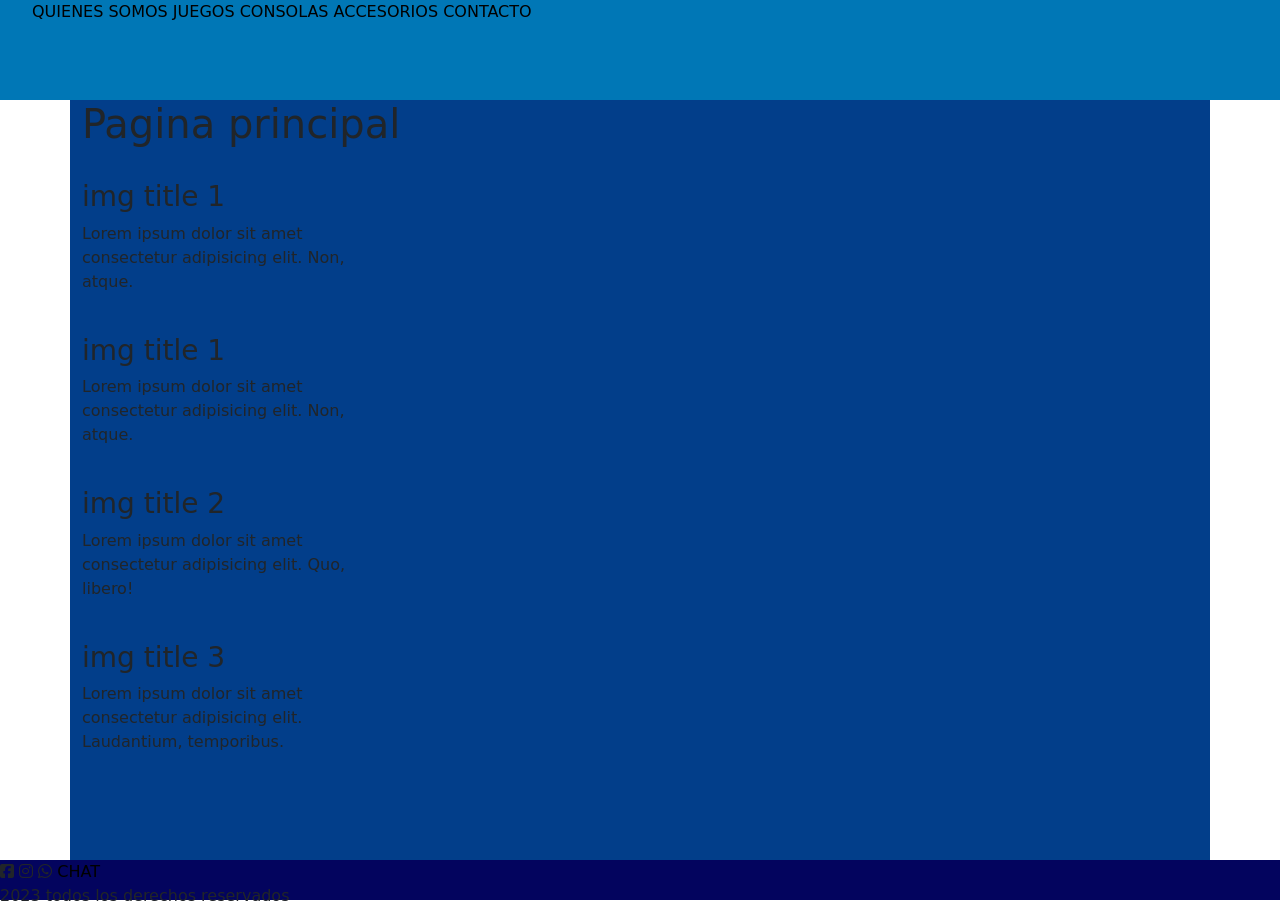
==== index.html @ cade1742 "preEntrega2-Gonzalez" ====
<!DOCTYPE html>
<html lang="en">

<head>
    <meta charset="UTF-8">
    <meta http-equiv="X-UA-Compatible" content="IE=edge">
    <meta name="viewport" content="width=device-width, initial-scale=1">
    <link href="https://cdn.jsdelivr.net/npm/bootstrap@5.3.0-alpha3/dist/css/bootstrap.min.css" rel="stylesheet"
        integrity="sha384-KK94CHFLLe+nY2dmCWGMq91rCGa5gtU4mk92HdvYe+M/SXH301p5ILy+dN9+nJOZ" crossorigin="anonymous">
    <link rel="stylesheet" href="https://cdnjs.cloudflare.com/ajax/libs/font-awesome/6.2.1/css/all.min.css">
    <link rel="preconnect" href="https://fonts.googleapis.com">
    <link rel="preconnect" href="https://fonts.gstatic.com" crossorigin>
    <link href="https://fonts.googleapis.com/css2?family=Open+Sans:wght@300;400&display=swap" rel="stylesheet">
    <link rel="stylesheet" href="css/style.css">
    <title>Document</title>
</head>

<body>
    <header class="header">
        <nav class="nav">
            <a href="#" class="logo">
                <img src="https://i.pinimg.com/originals/c0/5a/0a/c05a0ae087e338366d0ded325d7a20a2.jpg" alt=""
                    class="Logo"></a>
            <ul class="links">
                <li><a href="pages/Quienes-somos.html">Quienes somos</a></li>
                <li><a href="pages/Juegos.html">Juegos</a></li>
                <li><a href="pages/Consolas.html">Consolas</a></li>
                <li><a href="pages/Accesorios.html">Accesorios</a></li>
                <li><a href="pages/Contacto.html">Contacto</a></li>
            </ul>
        </nav>
    </header>
    <main class="container">
        <section class="row">
            <div class="title">
                <h1>Pagina principal</h1>
            </div>
            <section class="section">
                <div class="col-md-3">
                    <img src="https://content.api.news/v3/images/bin/3c1d80ffbcaf508f8d2dd65e99d37e12" alt="" class="section_img">
                    <div class="model_text">
                        <h3>img title 1</h3>
                        <p>Lorem ipsum dolor sit amet consectetur adipisicing elit. Non, atque.</p>
                    </div>
                </div>
                <div class="col-md-3">
                    <img src="https://static.alphacoders.com/thumbs_categories/32.jpg" alt="" class="section_img">
                    <div class="model_text">
                        <h3>img title 1</h3>
                        <p>Lorem ipsum dolor sit amet consectetur adipisicing elit. Non, atque.</p>
                    </div>
                </div>
                <div class="col-md-3">
                    <img src="https://elchapuzasinformatico.com/wp-content/uploads/2016/12/industria-de-los-videojuegos-portada.jpg"
                        alt="" class="section_img">
                    <div class="model_text">
                        <h3>img title 2</h3>
                        <p>Lorem ipsum dolor sit amet consectetur adipisicing elit. Quo, libero!</p>
                    </div>
                </div>
                <div class="col-md-3">
                    <img src="https://i.pinimg.com/736x/d9/3e/af/d93eafd9ef682f18c88951fae4e1411c.jpg" alt=""
                        class="section_img">
                    <div class="model_text">
                        <h3>img title 3</h3>
                        <p>Lorem ipsum dolor sit amet consectetur adipisicing elit. Laudantium, temporibus.</p>
                    </div>
                </div>
            </section>
        </section>
    </main>
    <footer class="footer">
        <div class="footer_socials">
            <i class="fa-brands fa-square-facebook"></i>
            <i class="fa-brands fa-instagram"></i>
            <i class="fa-brands fa-whatsapp"></i>
            <a href="http://">CHAT</a>
            <p>2023 todos los derechos reservados</p>
        </div>
    </footer>
    <script src="https://cdn.jsdelivr.net/npm/bootstrap@5.3.0-alpha3/dist/js/bootstrap.bundle.min.js"
        integrity="sha384-ENjdO4Dr2bkBIFxQpeoTz1HIcje39Wm4jDKdf19U8gI4ddQ3GYNS7NTKfAdVQSZe"
        crossorigin="anonymous"></script>
</body>

</html>
---- css/style.css ----
*{
    margin: 0;
    padding: 0;
    box-sizing: border-box;
}
.logo img{
    width: 50px;
}
.header{
    background-color: #0077b6;
    height: 100px;
}
.nav .links li{
    display: inline-block;
}
.nav .links li a{
    text-decoration: none;
    color: black;
    text-transform: uppercase;
}
main{
    min-height: calc(100vh - 140px);
    background-color: #023e8a;
}
.section_img{
    height: 80px;
}
.flex-container{
    display: flex;
}
.footer{
    background-color: #03045e;
    height: 40px;
}
.footer a{
    text-decoration: none;
    color: black;
}
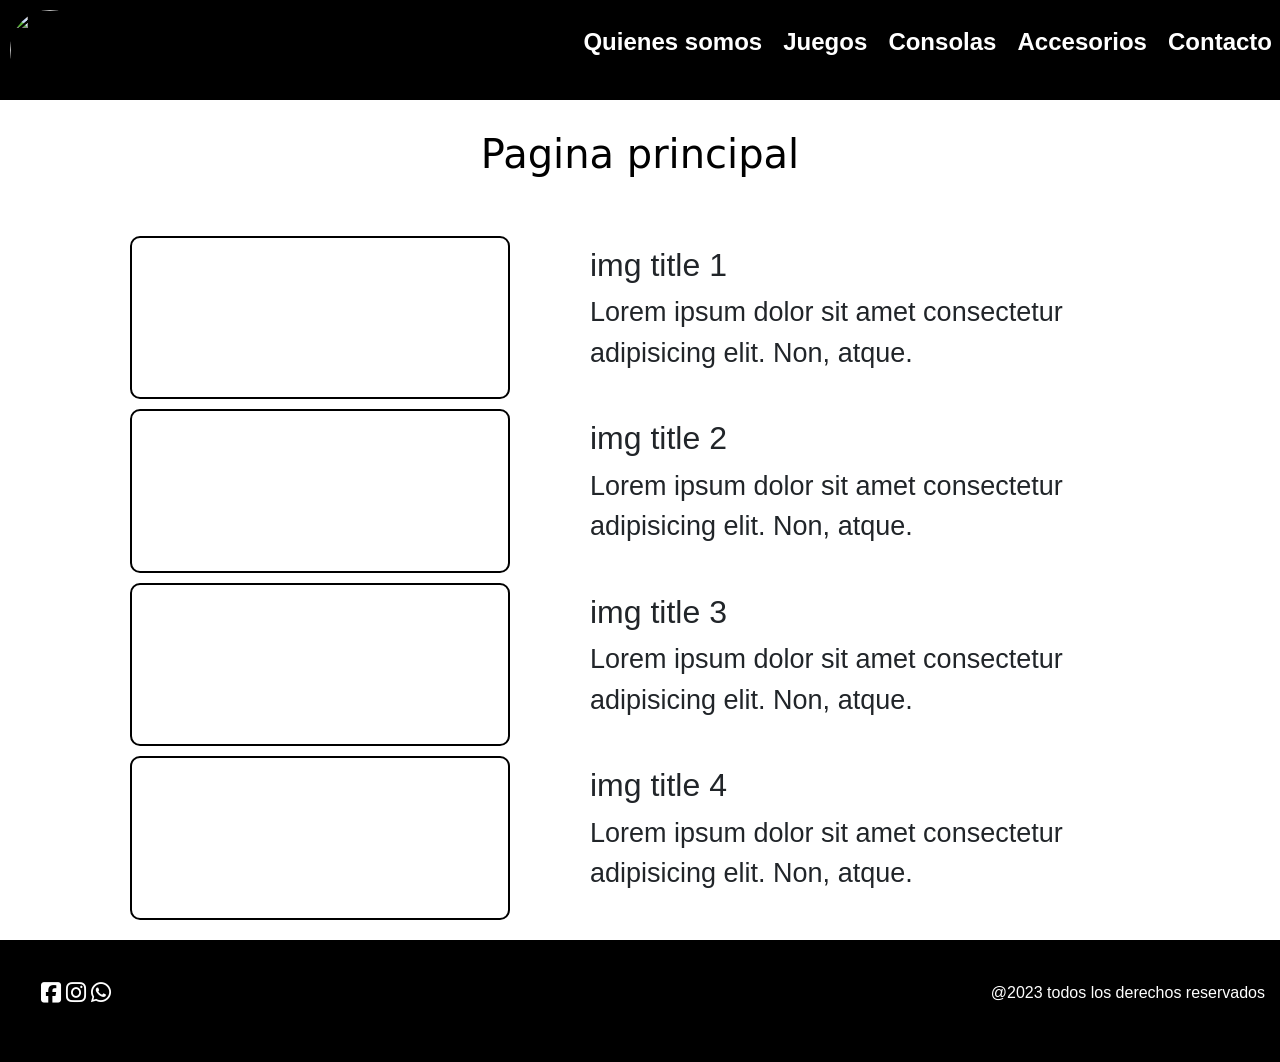
==== commit dde8e3dd: "correccion-preentrega2" ====
--- a/index.html
+++ b/index.html
@@ -36,35 +36,37 @@
                 <h1>Pagina principal</h1>
             </div>
             <section class="section">
-                <div class="col-md-3">
-                    <img src="https://content.api.news/v3/images/bin/3c1d80ffbcaf508f8d2dd65e99d37e12" alt="" class="section_img">
-                    <div class="model_text">
-                        <h3>img title 1</h3>
-                        <p>Lorem ipsum dolor sit amet consectetur adipisicing elit. Non, atque.</p>
-                    </div>
+                <div class="col-md-4">
+                    <img src="https://content.api.news/v3/images/bin/3c1d80ffbcaf508f8d2dd65e99d37e12" alt=""
+                        class="section_img">
                 </div>
-                <div class="col-md-3">
-                    <img src="https://static.alphacoders.com/thumbs_categories/32.jpg" alt="" class="section_img">
-                    <div class="model_text">
-                        <h3>img title 1</h3>
-                        <p>Lorem ipsum dolor sit amet consectetur adipisicing elit. Non, atque.</p>
-                    </div>
+                <div class="col-md-6">
+                    <h2>img title 1</h2>
+                    <p>Lorem ipsum dolor sit amet consectetur adipisicing elit. Non, atque.</p>
                 </div>
-                <div class="col-md-3">
-                    <img src="https://elchapuzasinformatico.com/wp-content/uploads/2016/12/industria-de-los-videojuegos-portada.jpg"
+                <div class="col-md-4">
+                    <img src="https://uvejuegos.com/img/caratulas/57233/resident-evil-2-remake-EU.jpg" alt=""
+                        class="section_img">
+                </div>
+                <div class="col-md-6">
+                    <h2>img title 2</h2>
+                    <p>Lorem ipsum dolor sit amet consectetur adipisicing elit. Non, atque.</p>
+                </div>
+                <div class="col-md-4">
+                    <img src="https://sp-ao.shortpixel.ai/client/to_auto,q_lossy,ret_img,w_340,h_426/https://consolasdejuegos.com/wp-content/uploads/PS5.png"
                         alt="" class="section_img">
-                    <div class="model_text">
-                        <h3>img title 2</h3>
-                        <p>Lorem ipsum dolor sit amet consectetur adipisicing elit. Quo, libero!</p>
-                    </div>
                 </div>
-                <div class="col-md-3">
-                    <img src="https://i.pinimg.com/736x/d9/3e/af/d93eafd9ef682f18c88951fae4e1411c.jpg" alt=""
+                <div class="col-md-6">
+                    <h2>img title 3</h2>
+                    <p>Lorem ipsum dolor sit amet consectetur adipisicing elit. Non, atque.</p>
+                </div>
+                <div class="col-md-4">
+                    <img src="https://http2.mlstatic.com/D_NQ_NP_824076-MLA31275287162_062019-O.jpg" alt=""
                         class="section_img">
-                    <div class="model_text">
-                        <h3>img title 3</h3>
-                        <p>Lorem ipsum dolor sit amet consectetur adipisicing elit. Laudantium, temporibus.</p>
-                    </div>
+                </div>
+                <div class="col-md-6">
+                    <h2>img title 4</h2>
+                    <p>Lorem ipsum dolor sit amet consectetur adipisicing elit. Non, atque.</p>
                 </div>
             </section>
         </section>
@@ -74,9 +76,11 @@
             <i class="fa-brands fa-square-facebook"></i>
             <i class="fa-brands fa-instagram"></i>
             <i class="fa-brands fa-whatsapp"></i>
-            <a href="http://">CHAT</a>
-            <p>2023 todos los derechos reservados</p>
         </div>
+        <div class="derechos">
+            <p>@2023 todos los derechos reservados</p>
+        </div>
+
     </footer>
     <script src="https://cdn.jsdelivr.net/npm/bootstrap@5.3.0-alpha3/dist/js/bootstrap.bundle.min.js"
         integrity="sha384-ENjdO4Dr2bkBIFxQpeoTz1HIcje39Wm4jDKdf19U8gI4ddQ3GYNS7NTKfAdVQSZe"
--- a/css/style.css
+++ b/css/style.css
@@ -1,38 +1,142 @@
-*{
-    margin: 0;
-    padding: 0;
-    box-sizing: border-box;
+.logo img {
+    width: 100px;
+    height: 100px;
+    padding: 10px;
+    border-radius: 90%;
+    object-fit: cover;
 }
-.logo img{
-    width: 50px;
+
+.body {
+    max-width: 100%;
 }
-.header{
-    background-color: #0077b6;
-    height: 100px;
+
+.header {
+    background-color: #000000;
+    height: 100%;
 }
-.nav .links li{
-    display: inline-block;
+
+.nav{
+    justify-content: space-between;
+    align-items: center;
 }
-.nav .links li a{
+.nav .links li {
+    display: inline-flex;
+}
+
+.nav .links li a {
     text-decoration: none;
-    color: black;
-    text-transform: uppercase;
+    color: rgb(255, 255, 255);
+    font-family: 'Open Sans', sans-serif;
+    font-size: 24px  ;
+    font-weight: 600;
+    padding: 8px;
 }
-main{
-    min-height: calc(100vh - 140px);
-    background-color: #023e8a;
+
+.title {
+    padding: 30px;
+    text-align: center;
+    color: rgb(0, 0, 0);
 }
-.section_img{
-    height: 80px;
+
+.section {
+    display: flex;
+    justify-content: space-evenly;
+    flex-wrap: wrap;
+    font-family: 'Open Sans', sans-serif;
+    padding: 20px 0px;
+    gap: 10px;
 }
-.flex-container{
+
+.section_img {
+    width: 100%;
+    object-fit: cover;
+}
+
+.col-md-4 {
     display: flex;
+    border: 2px solid black;
+    border-radius: 10px;
 }
-.footer{
-    background-color: #03045e;
+
+.col-md-6 {
+    padding: 10px;
+    display: flex;
+    flex-direction: column;
+    font-size: 27px;
+}
+
+.footer {
+    background-color: #000000;
+    display: flex;
+    justify-content: space-between;
+    padding: 15px;
+    align-items: center;
+}
+
+.footer a {
+    text-decoration: none;
+    color: rgb(255, 255, 255);
+    padding: 5px;
+    margin: 11px;
+}
+
+.footer i {
+    width: 20px;
     height: 40px;
+    color: rgb(255, 255, 255);
+    font-size: 23px;
 }
-.footer a{
+
+.footer p {
     text-decoration: none;
-    color: black;
+    color: rgb(255, 255, 255);
+    font-family: 'Open Sans', sans-serif;
+}
+
+.footer_socials {
+    margin: 11px;
+    padding: 15px;
+}
+
+@media only screen and (max-width:990px){
+    .title {
+        padding: 15px;
+        text-align: center;
+    }
+    .section img{
+        height: 200px;
+        object-fit: cover;
+    }
+    .cod-md-6{
+        font-size: large;
+    }
+    .cod-md-6 p{
+        font-size: small;
+    }
+}
+
+@media only screen and (max-width:576px){
+    .nav{
+        display: flex;
+        flex-wrap: nowrap;;
+    }
+    .logo img {
+        width: 150px;
+        height: 150px;
+        padding: 15px;
+        border-radius: 90%;
+        object-fit: cover;
+        justify-content: center;
+    }
+    .nav .links{
+        padding: 15px;
+    }
+    .nav .links li a {
+        text-decoration: none;
+        color: rgb(255, 255, 255);
+        text-transform: uppercase;
+        font-family: 'Open Sans', sans-serif;
+        margin: 10px;
+        padding: 15px;
+    }
 }
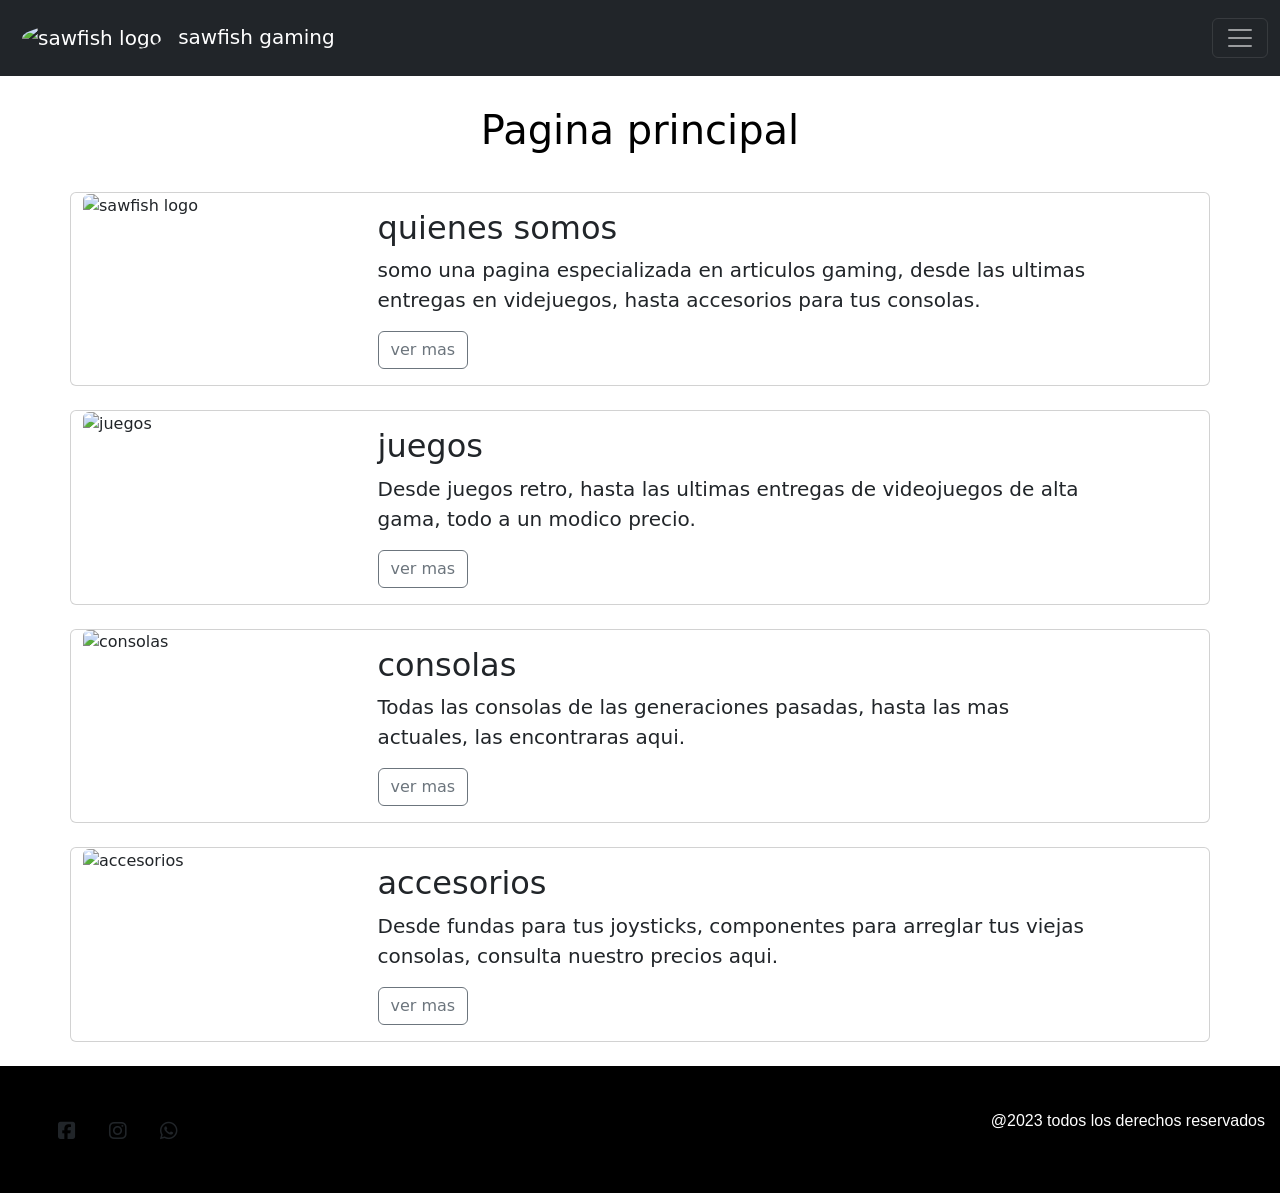
==== commit a0b450ef: "first commit" ====
--- a/index.html
+++ b/index.html
@@ -17,17 +17,39 @@
 
 <body>
     <header class="header">
-        <nav class="nav">
-            <a href="#" class="logo">
-                <img src="https://i.pinimg.com/originals/c0/5a/0a/c05a0ae087e338366d0ded325d7a20a2.jpg" alt=""
-                    class="Logo"></a>
-            <ul class="links">
-                <li><a href="pages/Quienes-somos.html">Quienes somos</a></li>
-                <li><a href="pages/Juegos.html">Juegos</a></li>
-                <li><a href="pages/Consolas.html">Consolas</a></li>
-                <li><a href="pages/Accesorios.html">Accesorios</a></li>
-                <li><a href="pages/Contacto.html">Contacto</a></li>
-            </ul>
+        <nav class="navbar bg-dark" data-bs-theme="dark">
+            <div class="container-fluid">
+                <a class="navbar-brand" href="../index.html">
+                    <img src="https://us.123rf.com/450wm/popaukropa/popaukropa2107/popaukropa210700183/171951260-signo-de-icono-de-pez-sierra-aislado-depredador-marino-vio-peces-ilustraci%C3%B3n-vectorial.jpg?ver=6"
+                        alt="sawfish logo">
+                    sawfish gaming
+                </a>
+                <button class="navbar-toggler" type="button" data-bs-toggle="collapse"
+                    data-bs-target="#navbarSupportedContent" aria-controls="navbarSupportedContent"
+                    aria-expanded="false" aria-label="Toggle navigation">
+                    <span class="navbar-toggler-icon"></span>
+                </button>
+                <div class="collapse navbar-collapse" id="navbarSupportedContent">
+                    <ul class="navbar-nav me-auto mb-2 mb-lg-0">
+                        <li class="nav-item">
+                            <a class="nav-link active" aria-current="page" href="pages/quienes-somos.html">quienes
+                                somos</a>
+                        </li>
+                        <li class="nav-item">
+                            <a class="nav-link" href="pages/juegos.html">juegos</a>
+                        </li>
+                        <li class="nav-item">
+                            <a class="nav-link" href="pages/consolas.html">consolas</a>
+                        </li>
+                        <li class="nav-item">
+                            <a class="nav-link" href="pages/accesorios.html">accesorios</a>
+                        </li>
+                        <li class="nav-item">
+                            <a class="nav-link" href="pages/contacto.html">contacto</a>
+                        </li>
+                    </ul>
+                </div>
+            </div>
         </nav>
     </header>
     <main class="container">
@@ -35,47 +57,75 @@
             <div class="title">
                 <h1>Pagina principal</h1>
             </div>
-            <section class="section">
-                <div class="col-md-4">
-                    <img src="https://content.api.news/v3/images/bin/3c1d80ffbcaf508f8d2dd65e99d37e12" alt=""
-                        class="section_img">
+            <div class="card mb-4">
+                <div class="row g-0">
+                    <div class="col-md-3">
+                        <img src="https://us.123rf.com/450wm/popaukropa/popaukropa2107/popaukropa210700183/171951260-signo-de-icono-de-pez-sierra-aislado-depredador-marino-vio-peces-ilustraci%C3%B3n-vectorial.jpg?ver=6"
+                            class="img-fluid rounded-start" alt="sawfish logo">
+                    </div>
+                    <div class="col-md-8">
+                        <div class="card-body">
+                            <h2 class="card-title">quienes somos</h2>
+                            <p class="card-text">somo una pagina especializada en articulos gaming, desde las ultimas entregas en videjuegos, hasta accesorios para tus consolas. </p>
+                            <button type="button" class="btn btn-outline-secondary">ver mas</button>
+                        </div>
+                    </div>
                 </div>
-                <div class="col-md-6">
-                    <h2>img title 1</h2>
-                    <p>Lorem ipsum dolor sit amet consectetur adipisicing elit. Non, atque.</p>
+            </div>
+            <div class="card mb-4">
+                <div class="row g-0">
+                    <div class="col-md-3">
+                        <img src="https://uvejuegos.com/img/caratulas/57233/resident-evil-2-remake-EU.jpg"
+                            class="img-fluid rounded-start" alt="juegos">
+                    </div>
+                    <div class="col-md-8">
+                        <div class="card-body">
+                            <h2 class="card-title">juegos</h2>
+                            <p class="card-text">Desde juegos retro, hasta las ultimas entregas de videojuegos de alta gama, todo a un modico precio.</p>
+                                <button type="button" class="btn btn-outline-secondary">ver mas</button>
+                        </div>
+                    </div>
                 </div>
-                <div class="col-md-4">
-                    <img src="https://uvejuegos.com/img/caratulas/57233/resident-evil-2-remake-EU.jpg" alt=""
-                        class="section_img">
+            </div>
+            <div class="card mb-4">
+                <div class="row g-0">
+                    <div class="col-md-3">
+                        <img src="https://sp-ao.shortpixel.ai/client/to_auto,q_lossy,ret_img,w_340,h_426/https://consolasdejuegos.com/wp-content/uploads/PS5.png"
+                            class="img-fluid rounded-start" alt="consolas">
+                    </div>
+                    <div class="col-md-8">
+                        <div class="card-body">
+                            <h2 class="card-title">consolas</h2>
+                            <p class="card-text">Todas las consolas de las generaciones pasadas, hasta las mas actuales, las encontraras aqui.</p>
+                                <button type="button" class="btn btn-outline-secondary">ver mas</button>
+                        </div>
+                    </div>
                 </div>
-                <div class="col-md-6">
-                    <h2>img title 2</h2>
-                    <p>Lorem ipsum dolor sit amet consectetur adipisicing elit. Non, atque.</p>
+            </div>
+            <div class="card mb-4">
+                <div class="row g-0">
+                    <div class="col-md-3">
+                        <img src="https://http2.mlstatic.com/D_NQ_NP_824076-MLA31275287162_062019-O.jpg"
+                            class="img-fluid rounded-start" alt="accesorios">
+                    </div>
+                    <div class="col-md-8">
+                        <div class="card-body">
+                            <h2 class="card-title">accesorios</h2>
+                            <p class="card-text">Desde fundas para tus joysticks, componentes para arreglar tus viejas consolas, consulta nuestro precios aqui.</p>
+                                <button type="button" class="btn btn-outline-secondary">ver mas</button>
+                        </div>
+                    </div>
                 </div>
-                <div class="col-md-4">
-                    <img src="https://sp-ao.shortpixel.ai/client/to_auto,q_lossy,ret_img,w_340,h_426/https://consolasdejuegos.com/wp-content/uploads/PS5.png"
-                        alt="" class="section_img">
-                </div>
-                <div class="col-md-6">
-                    <h2>img title 3</h2>
-                    <p>Lorem ipsum dolor sit amet consectetur adipisicing elit. Non, atque.</p>
-                </div>
-                <div class="col-md-4">
-                    <img src="https://http2.mlstatic.com/D_NQ_NP_824076-MLA31275287162_062019-O.jpg" alt=""
-                        class="section_img">
-                </div>
-                <div class="col-md-6">
-                    <h2>img title 4</h2>
-                    <p>Lorem ipsum dolor sit amet consectetur adipisicing elit. Non, atque.</p>
-                </div>
-            </section>
+            </div>
         </section>
     </main>
     <footer class="footer">
         <div class="footer_socials">
-            <i class="fa-brands fa-square-facebook"></i>
-            <i class="fa-brands fa-instagram"></i>
-            <i class="fa-brands fa-whatsapp"></i>
+            <div class="btn-group btn-group-lg" role="group" aria-label="large button group">
+                <button type="button" class="btn fa-brands fa-square-facebook"></button>
+                <button type="button" class="btn fa-brands fa-instagram"></button>
+                <button type="button" class="btn fa-brands fa-whatsapp"></button>
+            </div>
         </div>
         <div class="derechos">
             <p>@2023 todos los derechos reservados</p>
--- a/css/style.css
+++ b/css/style.css
@@ -1,142 +1,127 @@
-.logo img {
-    width: 100px;
-    height: 100px;
-    padding: 10px;
-    border-radius: 90%;
-    object-fit: cover;
-}
-
 .body {
-    max-width: 100%;
+  max-width: 100%;
+  background-color: white;
 }
 
 .header {
-    background-color: #000000;
-    height: 100%;
+  background-color: black;
+  height: 100%;
 }
 
-.nav{
-    justify-content: space-between;
-    align-items: center;
+.navbar {
+  justify-content: space-between;
+  align-items: center;
 }
-.nav .links li {
-    display: inline-flex;
+.navbar .navbar-brand img {
+  width: 100px;
+  height: 100px;
+  padding: 10px;
+  border-radius: 90%;
+  object-fit: cover;
 }
-
-.nav .links li a {
-    text-decoration: none;
-    color: rgb(255, 255, 255);
-    font-family: 'Open Sans', sans-serif;
-    font-size: 24px  ;
-    font-weight: 600;
-    padding: 8px;
-}
-
-.title {
-    padding: 30px;
-    text-align: center;
-    color: rgb(0, 0, 0);
-}
-
-.section {
-    display: flex;
-    justify-content: space-evenly;
-    flex-wrap: wrap;
-    font-family: 'Open Sans', sans-serif;
-    padding: 20px 0px;
-    gap: 10px;
-}
-
-.section_img {
-    width: 100%;
-    object-fit: cover;
-}
-
-.col-md-4 {
-    display: flex;
-    border: 2px solid black;
-    border-radius: 10px;
-}
-
-.col-md-6 {
-    padding: 10px;
-    display: flex;
-    flex-direction: column;
-    font-size: 27px;
+.navbar .nav-item {
+  text-decoration: none;
+  color: white;
+  font-family: "Open Sans", sans-serif;
+  font-size: 20px;
+  font-weight: 600;
+  padding: 8px;
 }
 
 .footer {
-    background-color: #000000;
-    display: flex;
-    justify-content: space-between;
-    padding: 15px;
-    align-items: center;
+  background-color: black;
+  display: flex;
+  justify-content: space-between;
+  padding: 15px;
+  align-items: center;
 }
 
 .footer a {
-    text-decoration: none;
-    color: rgb(255, 255, 255);
-    padding: 5px;
-    margin: 11px;
-}
-
-.footer i {
-    width: 20px;
-    height: 40px;
-    color: rgb(255, 255, 255);
-    font-size: 23px;
+  text-decoration: none;
+  color: white;
+  padding: 5px;
+  margin: 11px;
 }
 
 .footer p {
-    text-decoration: none;
-    color: rgb(255, 255, 255);
-    font-family: 'Open Sans', sans-serif;
+  text-decoration: none;
+  color: white;
+  font-family: "Open Sans", sans-serif;
 }
 
 .footer_socials {
-    margin: 11px;
-    padding: 15px;
+  margin: 11px;
+  padding: 15px;
+  width: 20px;
+  height: 100%;
+  color: white;
+  font-size: 30px;
 }
 
-@media only screen and (max-width:990px){
-    .title {
-        padding: 15px;
-        text-align: center;
-    }
-    .section img{
-        height: 200px;
-        object-fit: cover;
-    }
-    .cod-md-6{
-        font-size: large;
-    }
-    .cod-md-6 p{
-        font-size: small;
-    }
+.container .title {
+  padding: 30px;
+  text-align: center;
+  color: black;
+}
+.container .section {
+  display: flex;
+  justify-content: space-evenly;
+  flex-wrap: wrap;
+  font-family: "Open Sans", sans-serif;
+  padding: 20px 0px;
+  gap: 10px;
+}
+.container .section .contact {
+  display: flex;
+  padding: 20px;
+}
+.container .section .nav-item {
+  width: 100%;
+  border-radius: 10%;
+  border: 2px solid black;
+  object-fit: cover;
+}
+.container .section .col-md-9 {
+  font-size: 30px;
+  text-align: center;
+}
+.container .card-text {
+  font-size: 20px;
 }
 
-@media only screen and (max-width:576px){
-    .nav{
-        display: flex;
-        flex-wrap: nowrap;;
-    }
-    .logo img {
-        width: 150px;
-        height: 150px;
-        padding: 15px;
-        border-radius: 90%;
-        object-fit: cover;
-        justify-content: center;
-    }
-    .nav .links{
-        padding: 15px;
-    }
-    .nav .links li a {
-        text-decoration: none;
-        color: rgb(255, 255, 255);
-        text-transform: uppercase;
-        font-family: 'Open Sans', sans-serif;
-        margin: 10px;
-        padding: 15px;
-    }
-}+@media only screen and (max-width: 990px) {
+  .container .title {
+    padding: 15px;
+    text-align: center;
+  }
+  .container .cod-md-8 {
+    font-size: large;
+  }
+  .container .cod-md-8 p {
+    font-size: small;
+  }
+}
+@media only screen and (max-width: 576px) {
+  .navbar {
+    display: flex;
+    flex-wrap: nowrap;
+  }
+  .navbar .navbar-brand img {
+    width: 150px;
+    height: 150px;
+    padding: 15px;
+    border-radius: 90%;
+    object-fit: cover;
+    justify-content: center;
+  }
+  .navbar .nav-item {
+    text-decoration: none;
+    color: white;
+    text-transform: uppercase;
+    font-family: "Open Sans", sans-serif;
+    margin: 10px;
+    padding: 15px;
+  }
+}
+
+/*# sourceMappingURL=style.css.map */
